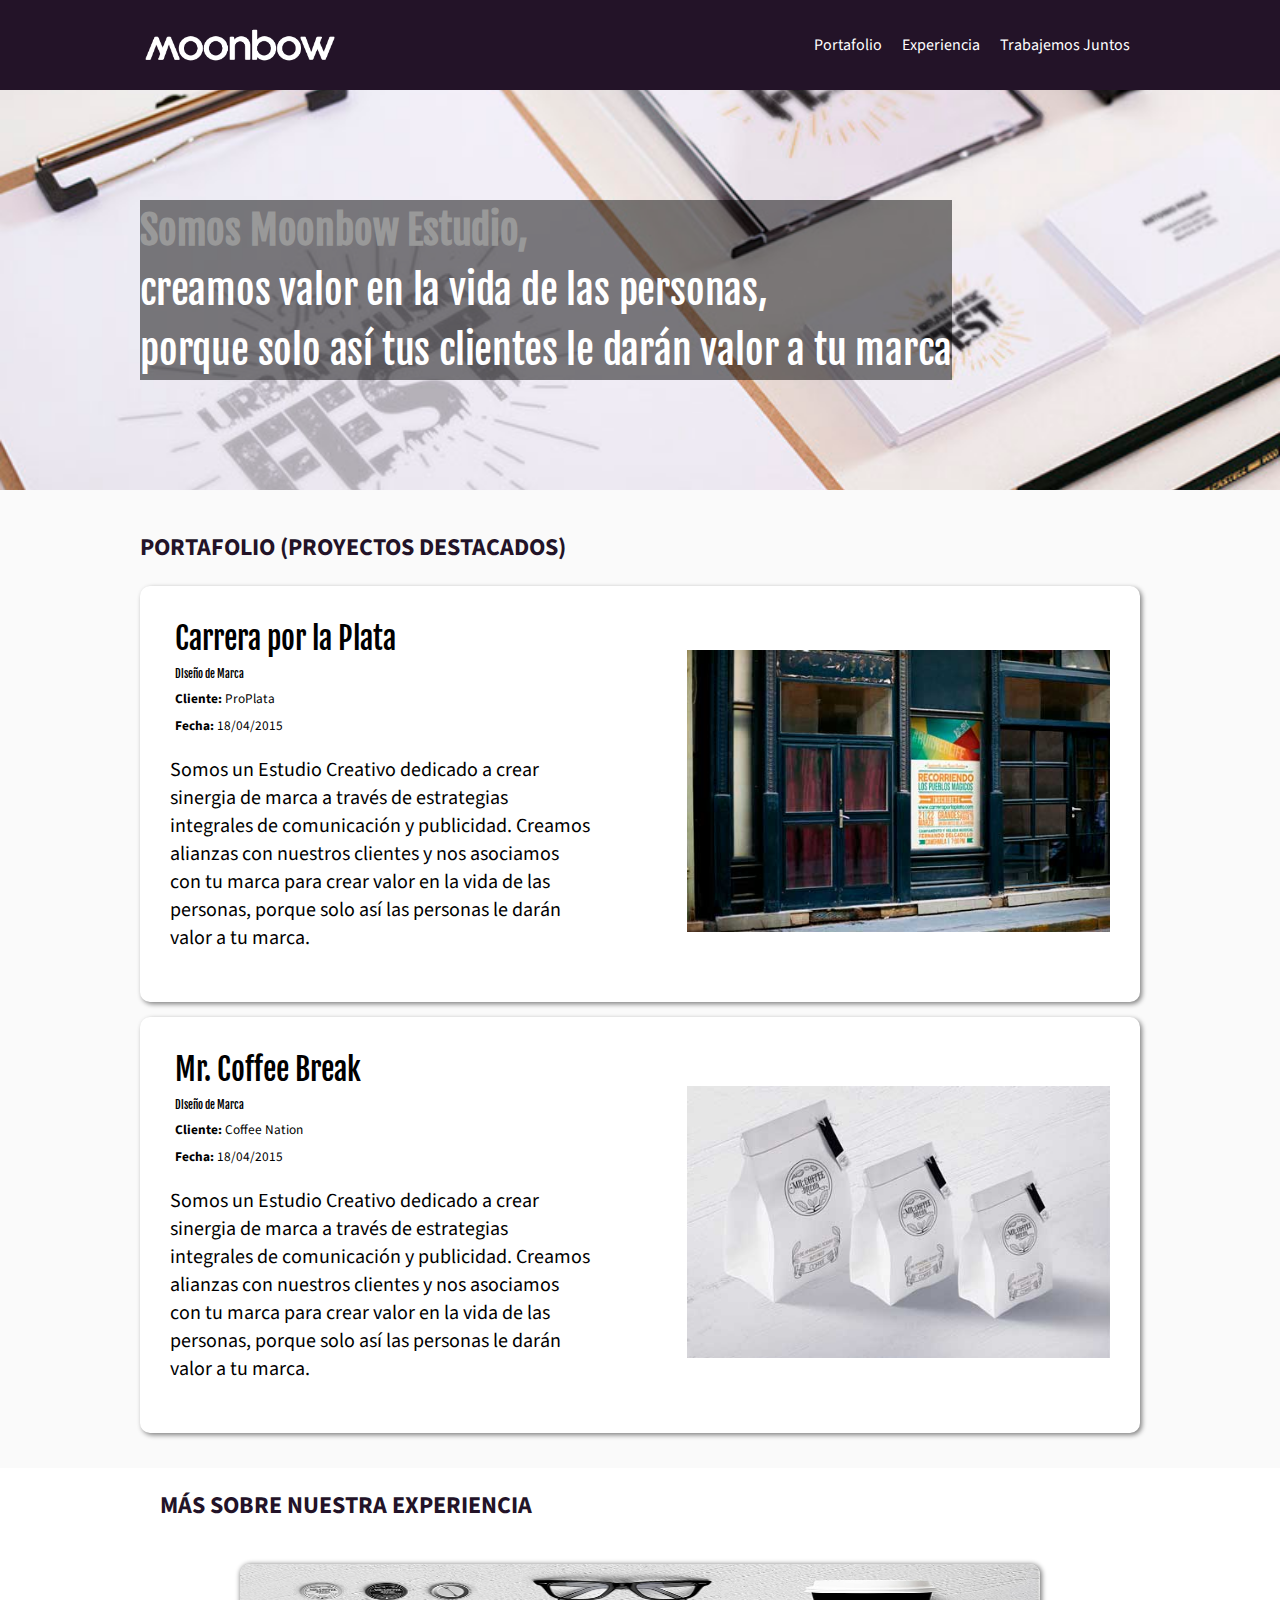
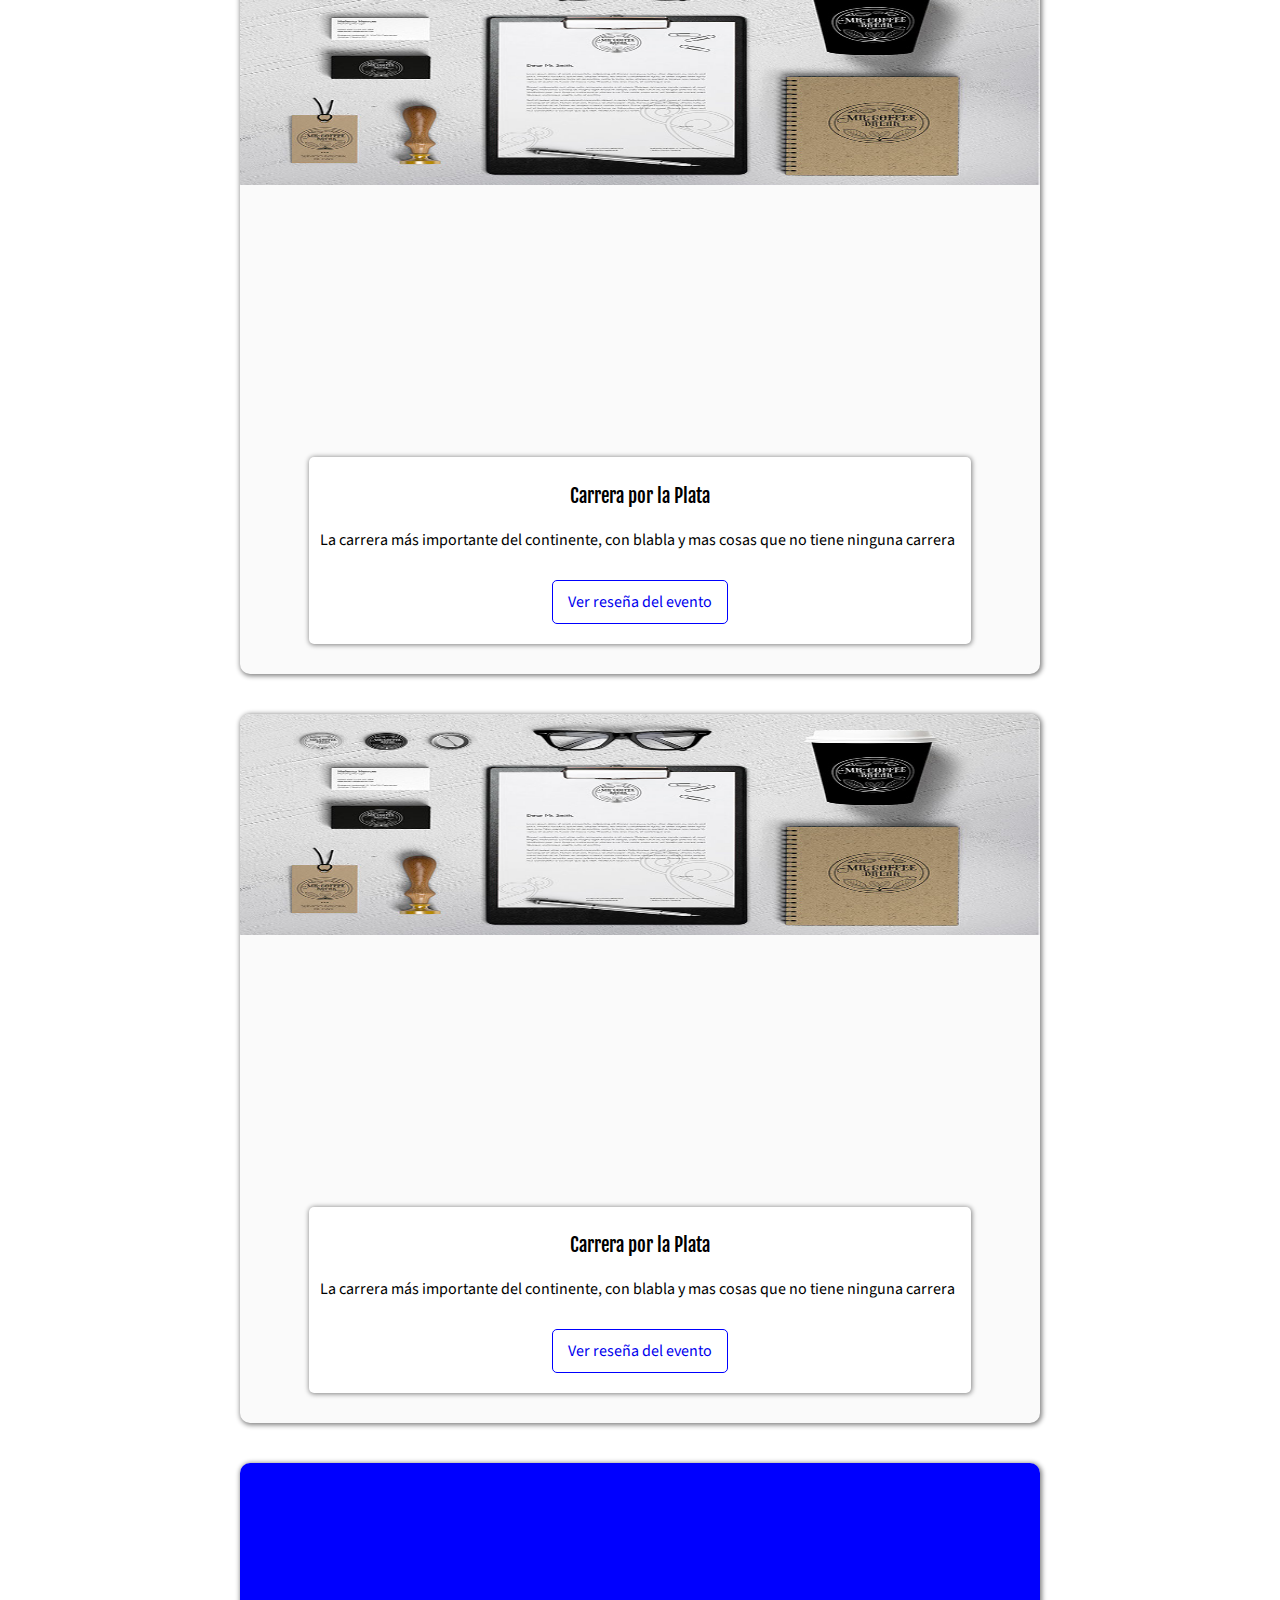
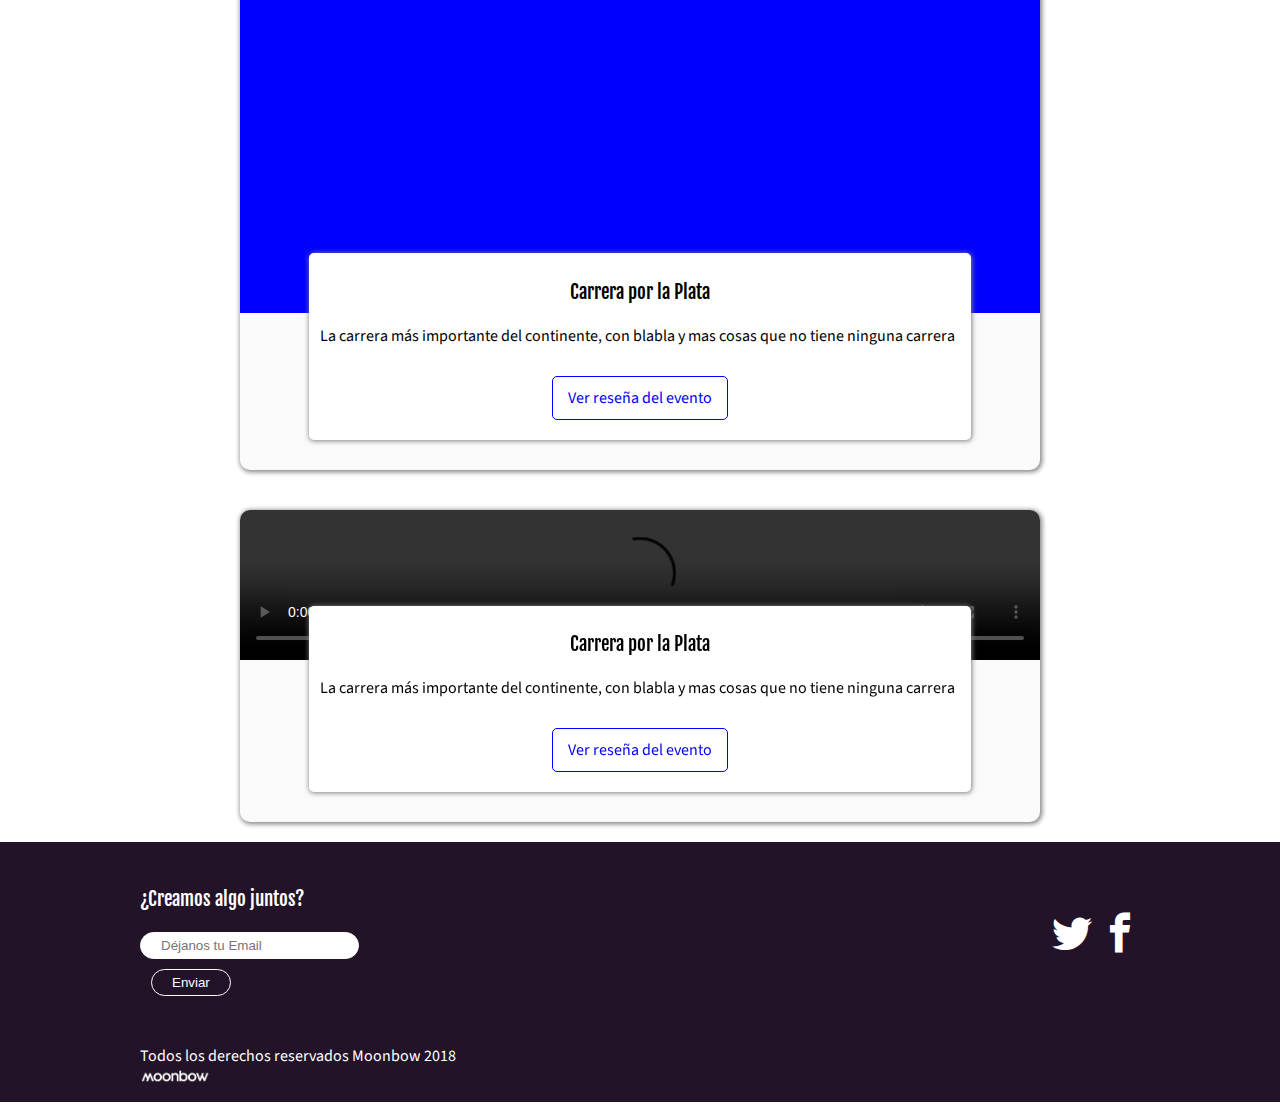
==== index.html @ c71c90e2 "page speed" ====
<!DOCTYPE html>
<html lang="es">
  <head>
    <meta charset="utf-8">
    <title>Somos Moonbow Estudio</title>
    <link href="https://fonts.googleapis.com/css?family=Fjalla+One|Source+Sans+Pro" rel="stylesheet">
    <link rel="icon" type="image/ico" href="a-pág.-maestra---copia-2-favicon.ico">
    <link rel="stylesheet" href="CSS/estilos.css">
    <meta name="viewport" content="width=device-width, initial-scale=1">
  </head>
    <body>
      <i class="icon-menu burger-button" id="burger-menu"></i>
      <header class="header">
        <div class="container">
          <figure class="logo">
            <img class="logo-header" src="Moonbow logo-07.png" alt="Logo Moonbow" width="200">
          </figure>
          <nav class="menu">
          <ol>
            <li>
              <a href="#portafolio">Portafolio</a>
            </li>
              <li>
              <a href="#experiencia">Experiencia</a>
            </li>
            <li>
              <a href="#contacto">Trabajemos Juntos</a>
            </li>
          </ol>
        </nav>
        </div>

      </header>
    <section class="hero">
      <div class="container">
        <h1><strong>Somos Moonbow Estudio,</strong>
           <br> creamos valor en la vida de las personas,
           <br> porque solo así tus clientes le darán valor a tu marca
         </h1>
      </div>

        <!-- <figure>
          <img src="allstuff2.jpg" alt="Imagen de portada" width="500">
        </figure> -->
      </section>
      <section id="portafolio" class="portfolio">
        <div class="container">
          <h2>Portafolio (Proyectos Destacados)</h2>
          <article class="project">
            <div class="project-details">
              <h3 class="project-tittle">Carrera por la Plata</h3>
              <h6 class="project-desing">Diseño de Marca</h6>
              <p class="project-client"><small><strong>Cliente:</strong> ProPlata</small></p>
              <p class="project-date"><small><strong>Fecha:</strong> 18/04/2015</small></p>
              <p class="project-description">Somos un Estudio Creativo dedicado a crear sinergia de marca a través de estrategias integrales de comunicación y publicidad. Creamos alianzas con nuestros clientes y nos asociamos con tu marca para crear valor en la vida de las personas, porque solo así las personas le darán valor a tu marca.</p>
              </div>
              <figure class="project-imageContainer">
                <img class="project-image" src="diseno-de-poster.jpg" alt="">
              </figure>
          </article>
          <article class="project">
            <div class="project-details">
              <h3 class="project-tittle">Mr. Coffee Break</h3>
              <h6 class="project-desing">Diseño de Marca</h6>
              <p class="project-client"><small><strong>Cliente:</strong> Coffee Nation</small></p>
              <p class="project-date"><small><strong>Fecha:</strong> 18/04/2015</small></p>
              <p class="project-description">Somos un Estudio Creativo dedicado a crear sinergia de marca a través de estrategias integrales de comunicación y publicidad. Creamos alianzas con nuestros clientes y nos asociamos con tu marca para crear valor en la vida de las personas, porque solo así las personas le darán valor a tu marca.</p>
              </div>
              <figure class="project-imageContainer">
                <img class="project-image" src="diseño-de-empaque-mrcoffeebreak.jpg" alt="">
              </figure>
          </article>
        </div>

      </section>
        <div class="container">
            <h2 class="experience-header-tittle">Más sobre nuestra experiencia</h2>
        </div>
      <section id="experiencia" class="experience-list">
        <div class="container">
          <article class="experience">
            <figure class="experience-imageContainer">
              <img class="experience-image" src="branding identitymcb-u1055-fr.jpg" alt="experiencia" width="300"/>
            </figure>
            <div class="experience-detail">
              <h3 class="experience-tittle">Carrera por la Plata</h3>
              <p class="experience-description">La carrera más importante del continente, con blabla y mas cosas que no tiene ninguna carrera</p>
              <a class="experience-url" href="https://www.youtube.com/watch?v=nRyEK7lEF9w" target="_blank">Ver reseña del evento</a>
            </div>
          </article>
          <article class="experience">
            <figure class="experience-imageContainer">
              <img class="experience-image" src="branding identitymcb-u1055-fr.jpg" alt="experiencia" width="300"/>
            </figure>
            <div class="experience-detail">
              <h3 class="experience-tittle">Carrera por la Plata</h3>
              <p class="experience-description">La carrera más importante del continente, con blabla y mas cosas que no tiene ninguna carrera</p>
              <a class="experience-url" href="https://www.youtube.com/watch?v=nRyEK7lEF9w" target="_blank">Ver reseña del evento</a>
            </div>
          </article>

          <article class="experience">
            <figure class="experience-imageContainer">
              <div class="flexvideo">
                <iframe class="youtube" src="https://www.youtube.com/embed/s_ZTs4KoO18" frameborder="0" allow="autoplay; encrypted-media" allowfullscreen></iframe>
              </div>
            </figure>
            <div class="experience-detail">
              <h3 class="experience-tittle">Carrera por la Plata</h3>
              <p class="experience-description">La carrera más importante del continente, con blabla y mas cosas que no tiene ninguna carrera</p>
              <a class="experience-url" href="https://www.youtube.com/watch?v=nRyEK7lEF9w" target="_blank">Ver reseña del evento</a>
            </div>
          </article>
          <article class="experience">
            <figure class="experience-imageContainer">
              <video src="blurry-night.mp4" width="100%" controls>
              </video>
            </figure>
            <div class="experience-detail">
              <h3 class="experience-tittle">Carrera por la Plata</h3>
              <p class="experience-description">La carrera más importante del continente, con blabla y mas cosas que no tiene ninguna carrera</p>
              <a class="experience-url" href="https://www.youtube.com/watch?v=nRyEK7lEF9w" target="_blank">Ver reseña del evento</a>
            </div>
          </article>
        </div>
      </section>
      <section id="contacto" class="contact">
        <div class="container">
          <form action="index.html" class="form-email">
          <h3>¿Creamos algo juntos?</h3>
          <input type="text" placeholder="Déjanos tu Email">
          <button>Enviar</button>
        </form>
        <div class="social">
          <i class="icon-twitter"></i>
          <i class="icon-facebook"></i>
        </div>
        </div>
      </section>
  <footer class="footer">
    <div class="container">
      <div class="footer-derechos">
            <p class="footer-parrafo">Todos los derechos reservados Moonbow 2018 <br> <img class="footer-img" src="Moonbow logo-07.png" width="70px"/></p>
          </div>
        </footer>
    </div>

    <script>

      const ipad = window.matchMedia('screen and (max-width: 767px)');
      const menu = document.querySelector(".menu");
      const burgerButton = document.querySelector("#burger-menu");



      ipad.addListener(validation)

      function validation(event) {
        if (event.matches) {
          burgerButton.addEventListener("click", hideShow)
        } else {
          burgerButton.removeEventListener("click", hideShow)
        }
        console.log (event.matches);
      }


      function hideShow() {
        if (menu.classList.contains("is-active")) {
          menu.classList.remove("is-active");
        }
        else {
          menu.classList.add("is-active");
        }
      }
      validation(ipad);
    </script>

    </body>
</html>
---- CSS/estilos.css ----
/*reglas: estan conformadas por lo siguiente
selectores: como identificamos htlm
declaraciones: todo lo que se hace con el selector
propiedades: cosas particulares que se pueden hacer con los elementos
valores: son cosas que esperan recibir variables*/


/*selector de etiqueta, ejemplo: header - section - article - nav*/
/* header {
  background: pink;
}*/

/*Selector descendente */
/*body header nav ol li a.*/

@font-face {
  font-family: 'icomoon';
  src:  url('../fonts/icomoon.eot?7xjzjz');
  src:  url('../fonts/icomoon.eot?7xjzjz#iefix') format('embedded-opentype'),
    url('../fonts/icomoon.ttf?7xjzjz') format('truetype'),
    url('../fonts/icomoon.woff?7xjzjz') format('woff'),
    url('../fonts/icomoon.svg?7xjzjz#icomoon') format('svg');
  font-weight: normal;
  font-style: normal;
}

[class^="icon-"], [class*=" icon-"] {
  /* use !important to prevent issues with browser extensions that change fonts */
  font-family: 'icomoon' !important;
  speak: none;
  font-style: normal;
  font-weight: normal;
  font-variant: normal;
  text-transform: none;
  line-height: 1;

  /* Better Font Rendering =========== */
  -webkit-font-smoothing: antialiased;
  -moz-osx-font-smoothing: grayscale;
}

.icon-menu:before {
  content: "\e9bd";
}
.icon-facebook:before {
  content: "\ea90";
}
.icon-twitter:before {
  content: "\ea96";
}

.burger-button {
  width: 40px;
  height: 40px;
  border-radius: 50%;
  background-color: rgba(0, 0, 0, .80);
  display: none;
  line-height: 40px;
  text-align: center;
  position: fixed;
  left: 10px;
  top: 10px;
  color: white;
  z-index: 1;

}

body {
  font-family: 'Source Sans Pro', sans-serif;
  margin: 0px;
}

h1,
h2,
h3,
h4,
h5,
h6 {
  font-family: 'Fjalla One', sans-serif;
  font-weight: normal;
  line-height: 1.5;
  /*font-style: italic;*/
}

h1 {
  font-size: 40px;
  line-height: 1.5;
  letter-spacing: -.2px;
  color: white;
  margin: 0;
  background: rgba(0, 0, 0, 0.5);
  /*text-transform: uppercase;*/
  /*text-decoration: dashed;*/
}

h2 {
  color: #231328;
  text-transform: uppercase;
  font-family: 'Source Sans Pro', sans-serif;
  font-weight: bold;
  font-size: 24px;
  margin-top: 0px;
  padding-top: 20px;
}

h1 strong {
  color: #999999;
}

.logo {
  display: flex;
  align-items: center;
  height: inherit;
}

.header {
  background-color: #231328;
  color: white;
  height: 90px;
  display: flex;
  justify-content: space-between;
  flex-wrap: wrap;

}

.menu {
  height: inherit;
}

.header ol {
  display: flex;
  height: inherit;
}

.header ol li {
  display: flex;
  align-items: center;
  height: inherit;
}

ol,
ul {
  margin: 0;
  padding: 0;
  list-style: none;
}

figure {
  margin: 0;
}

.header a {
  display: flex;
  color: white;
  text-decoration: none;
  margin: 0px 10px;
  align-items: center;
  height: inherit;
}

.hero {
  display: flex;
  height: 400px;
  background-image: url('../allstuff2.jpg');
  background-color: #231328;
  background-size: 500px;
  background-repeat: no-repeat;
  background-position: right;
  background-size: cover;
  padding: 0px 30px;
  align-items: center;
  justify-content: space-between;
  flex-wrap: wrap;
}


.portfolio {
  background: #fafafa;
  padding: 20px 20px;

}

.project {
  /*
  border-top: 10px solid red;
  border-right: 10px solid green;
  border-left: 10px solid orange;
  border-bottom: 10px solid pink;  */
box-shadow: 2px 2px 5px gray;
border-radius: 10px;
/* border-top-left-radius: 20px;*/
margin-bottom: 15px;
padding: 30px;
background: white;
display: flex;
align-items: center;
justify-content: space-between;
flex-wrap: wrap;

}

.project-tittle {
  font-size: 30px;
  margin-bottom: 5px;
  margin-top: 0;
  margin: 0 5px;
}

.project-description {
  font-size: 20px;
}

.project-details {
  width: 45%;
}

.project-date {
  margin: 5px;
}

.project-client {
  margin: 5px;
}

.project-desing {
  margin: 5px;
}

.project-image{
  max-width: 100%;
}

.project-imageContainer {
  max-width: 45%;
}

.flexbox {
  display: flex;
  /*   flex-direction: column;  */
  flex-wrap: wrap;
}

.box {
  width: 200px;
  height: 200px;
  border: 1px solid red;
  flex-shrink: 1;
}

.footer {
    display: flex;
    background-color: #231328;
    height: 50px;
    color: white;
    padding: 10px;
    align-items: center;
    justify-content: space-between;
  }

.footer-derechos {
  display: flex;
  align-items: center;
}

.footer-rs {
  display: flex;
  margin: 0px;
  padding: 0px;
  width: 200px;

}

.experience-list {
  display: flex;
  flex-wrap: wrap;
  justify-content: center;
}

.experience-imageContainer {
width: 100%;
}


.experience-image {
  width: 100%;
  height: 40%;
  object-fit: fill;
}

.experience {
  width: 80%;
  margin: 20px;
  border-radius: 10px;
  overflow: hidden;
  background-color: #Fafafa;
  flex-shrink: 0;
  display: flex;
  flex-direction: column;
  align-items: center;
  box-shadow: 1px 1px 5px 1px grey;
  justify-content: space-between;
}

.experience-detail {
  padding: 5px 10px;
  padding-bottom: 30px;
  margin-top: -60px;
  margin-bottom: 30px;
  text-align: center;
  background-color: white;
  position: relative;
  width: 80%;
  border-radius: 5px;
  border: 1px solid transparent;
  flex-shrink: 0;
  box-shadow: .5px .5px 5px .5px grey;
}

.experience-description {
  text-align: left;
  margin: 0;
  margin-bottom: 40px;
}

.experience-url {
  border: 1px solid blue;
  padding: 10px 15px;
  border-radius: 5px;
  text-align: center;
  text-decoration: none;
}

.experience-header-tittle {
  margin: 20px 20px;
  padding-top: 0px;
}

.contact {
  background-color: #231328;
  color: white;
  padding: 20px;
  height: 150px;
  display: flex;
  align-items: center;
  justify-content: space-between;
  flex-wrap: wrap;
}

.social {
  font-size: 2.5em;

}

.social-link {
  display:inline-block;
  width: 50px;
  height: 50px;
  border: 0;
  background-size: 50px 50px;
  margin: 0px 10px;
}

.social-link.twitter{
  background-image: url("../Twitter Rotate (Color).svg");
}

.social-link.facebook{
  background-image: url("../facebookGris.svg");
}

.form-email input {
  border: 1px solid white;
  padding: 5px 20px;
  border-radius: 50px;
  background-color: white;
  color: white;
}

.form-email button {
  border-radius: 50px;
  background-color: transparent;
  border: 1px solid white;
  padding: 5px 20px;
  margin: 10px 11px 12px;
  display: block;
  color: white;
}

.container {

  max-width: 1000px;
  flex: 1;
  margin: 0 auto;
  display: inherit;
  align-items: inherit;
  justify-content: inherit;
  height: inherit;
  flex-wrap: inherit;
}

.youtube {
  width: 100%;
  height: 100%;
  position: absolute;
  top: 0;
  bottom: 0;
  left: 0;
  right: 0;
}

.flexvideo {
  width: 100%
  height: 0;
  padding-top: 56.26%;
  background: blue;
  position: relative;


}

@media screen and (max-width: 1024px) {

}

@media screen and (max-width: 767px) {

  .burger-button {
    display: block;
  }

  .container {

    padding: 3px;
    display: block;
    text-align: center;
  }

  .header {
    display: block;
    height: auto;
    justify-content: center;
  }

  .header a {
    height: 50px;
    font-size: 2em;

  }

  .header ol {
    display: block;
  }

  .header ol li {
    justify-content: center;
    margin: 30px;
  }

  .menu {
    position: fixed;
    background-color: rgba(0, 0, 0, .0);
    left: -100vw;
    top: 0;
    bottom: 0;
    width: 100vw;
    display: flex;
    justify-content: center;
    align-items: center;
    transition: .3s;
  }

  .menu.is-active {
    left: 0;
    background-color: rgba(0, 0, 0, .8);
  }

  .logo {
    height: 60px;
    justify-content: center;
  }

  .hero {
    height: auto;
  }

  .hero-image {

  }

  h1 {
    font-size: 1.5em;
    margin: .5em 0;
    text-align: left;
  }

  .project {
    display: block;
    font-size: 16px;
  }

  .project-details {
    width: auto;
    font-size: 1.6em;
  }

  .project-tittle {
    font-size: 1.3em;
  }

  .project-desing {
    font-size: .9em;
  }

  .project-client {
    font-size: .8em;
  }

  .project-date {
    font-size: .8em;
  }

  .project-description {
    font-size: .9em;
  }
  .project-imageContainer {
    width: auto;
    text-align: center;
    max-width: none;
  }

  .project-image {
    width: 100%;

  }

  .footer {
    display: block;
    text-align: center;
    height: auto;
    padding: 1px;

  }

  .footer-derechos {
    margin: 10px auto;
    text-align: center;
  }
 .footer-parrafo {
   margin: 20px auto;
   text-align: center;
 }
 .footer-img {
   padding: 1em;
 }

 .social {
   height: auto;
   margin: 20px auto;
 }

 .form-email {
   text-align: center;
 }

 .form-email button {

   margin: auto;
   margin-bottom: 1em;

 }
 .form-email input {
   margin-bottom: 1em;
 }
}

@media screen and (max-width: 480px) {

  .project {
    display: block;
    font-size: 12px;
  }
  .contact {
    width: 1;
    padding: 1em 0;
    position: 
  }
}

@media screen and (max-width: 320px) {

}
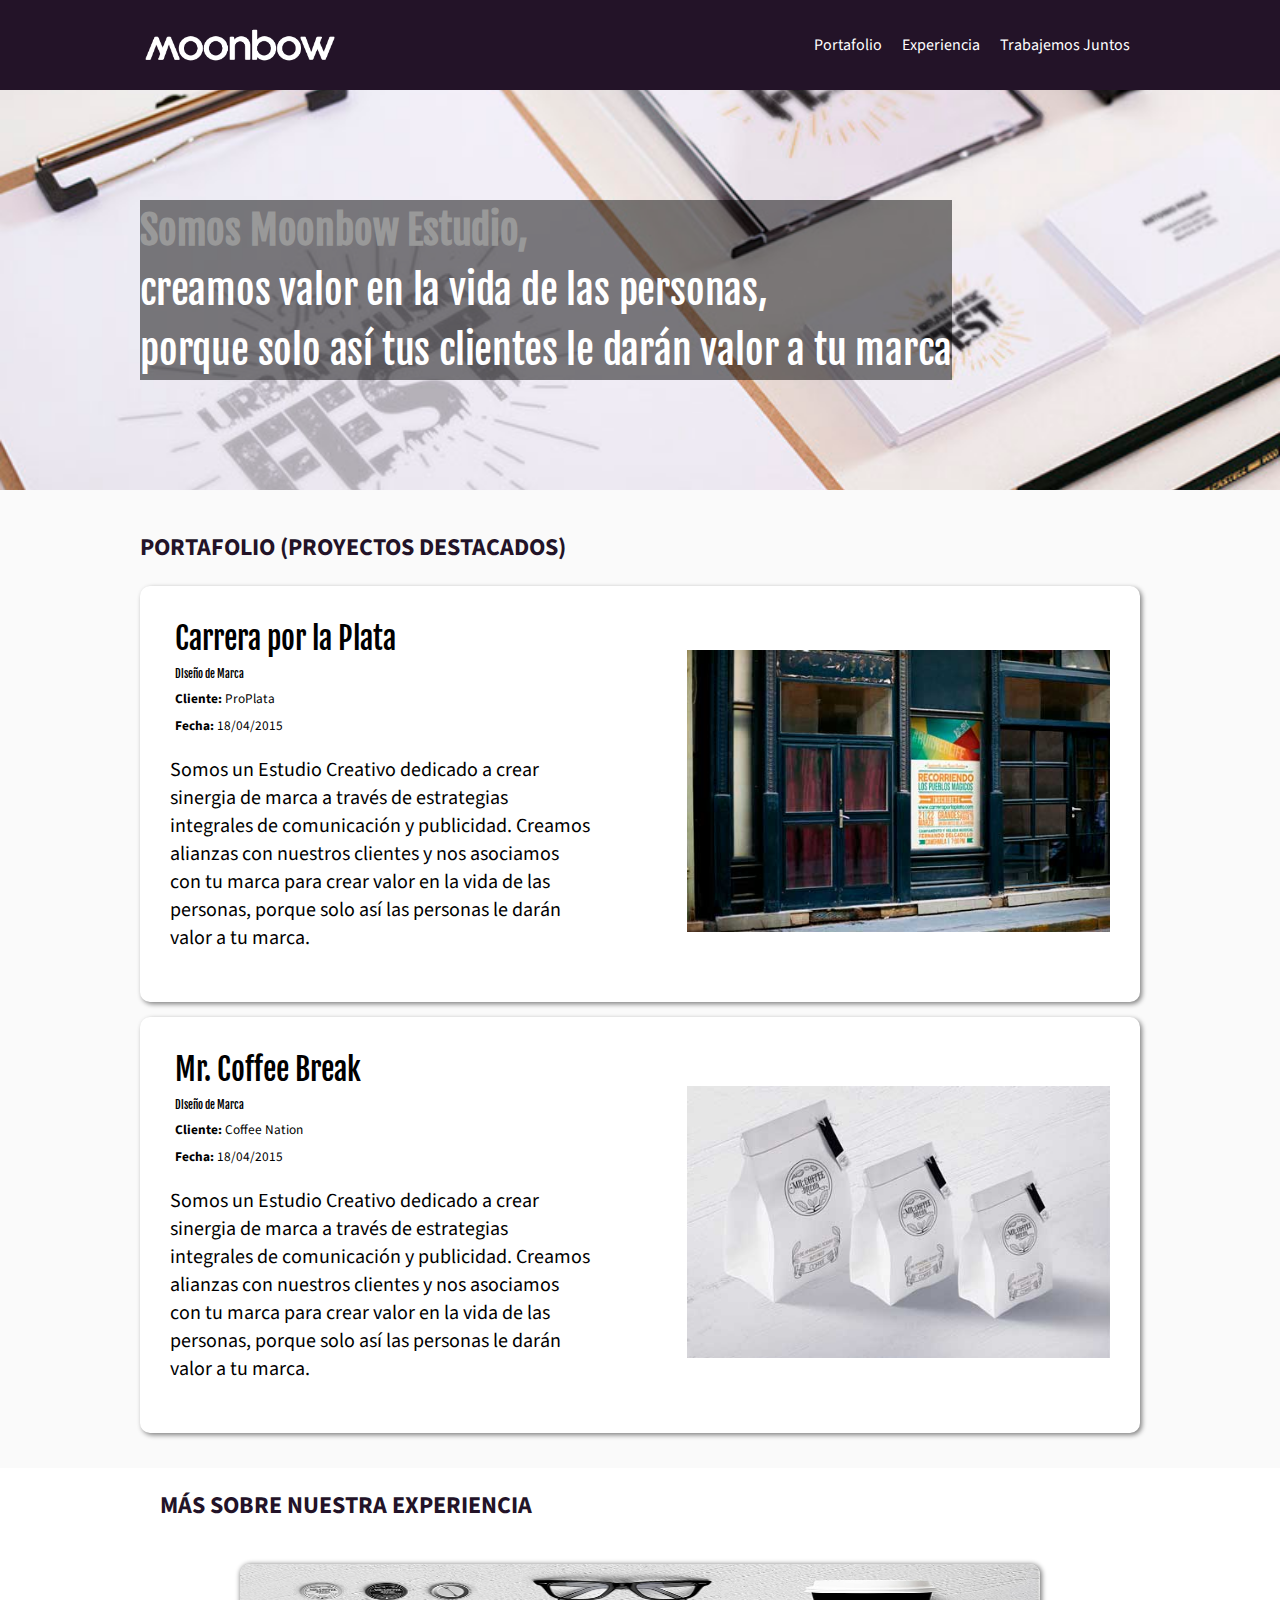
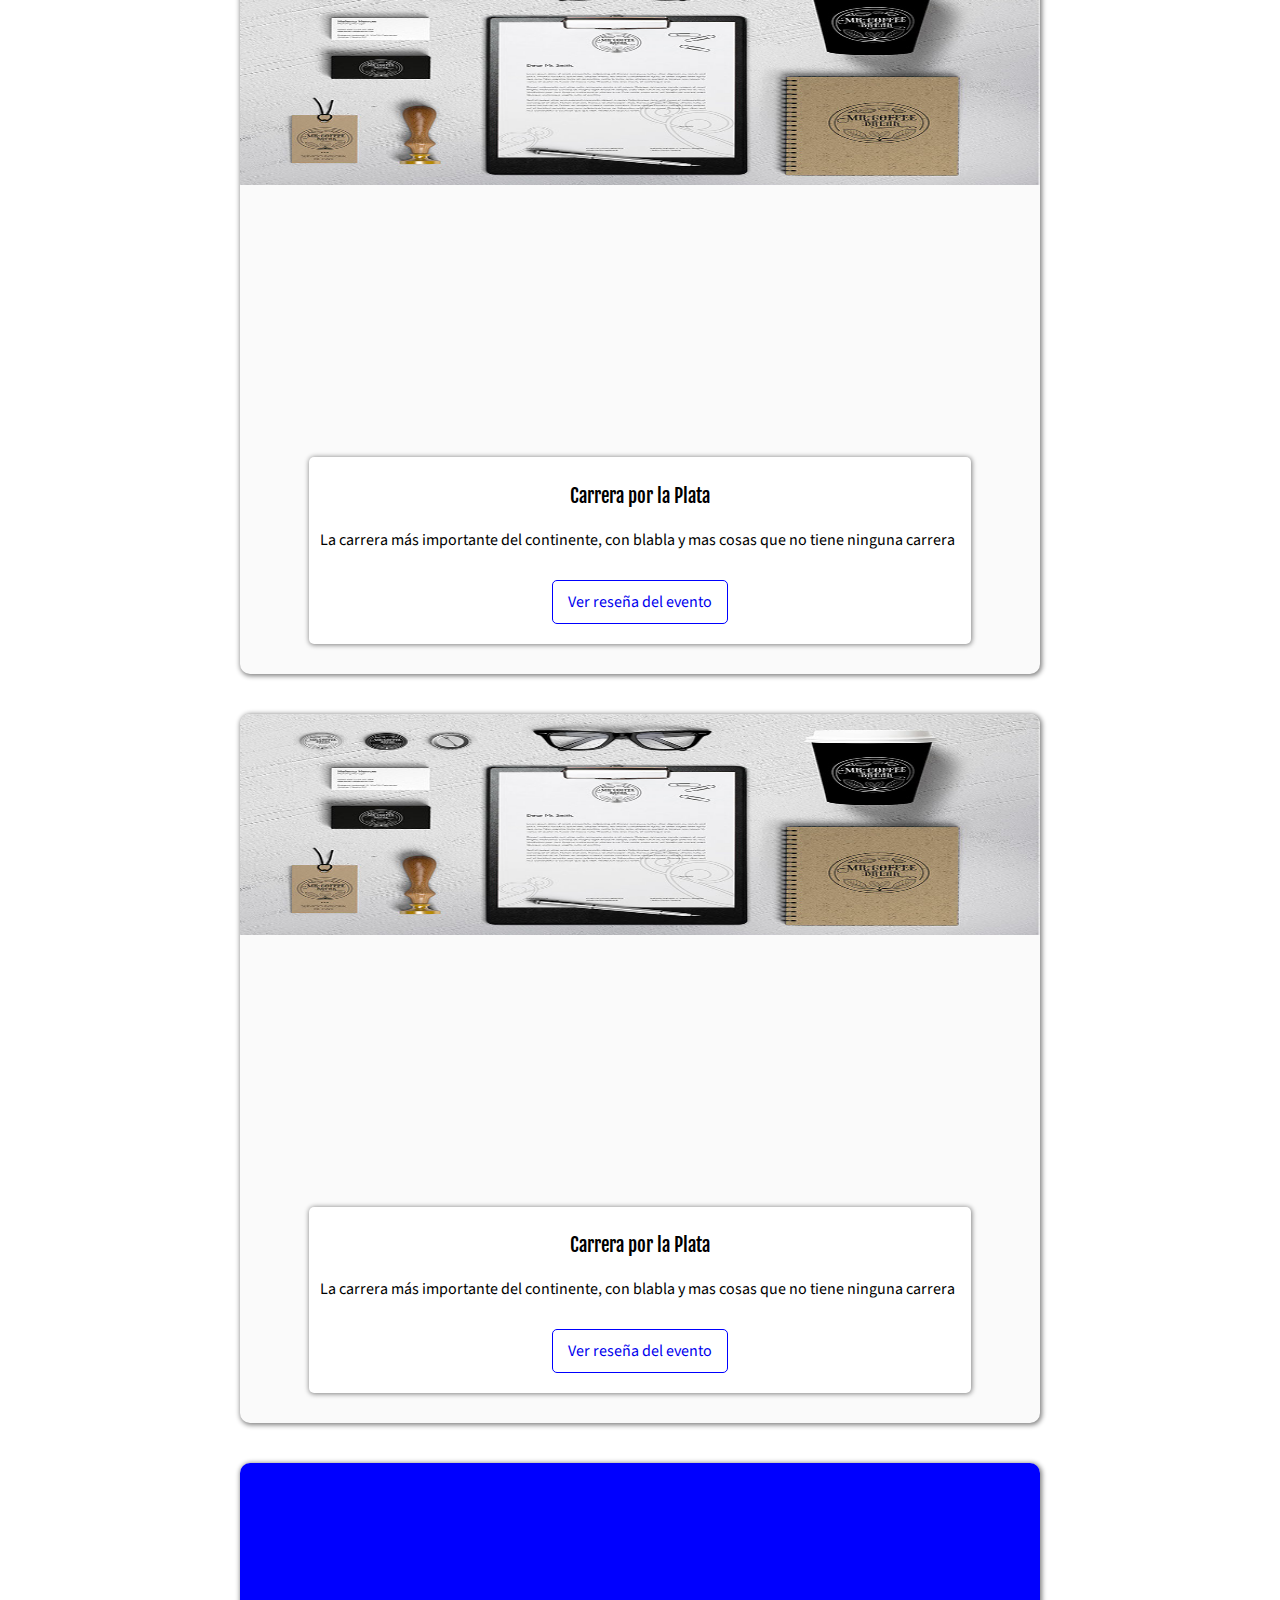
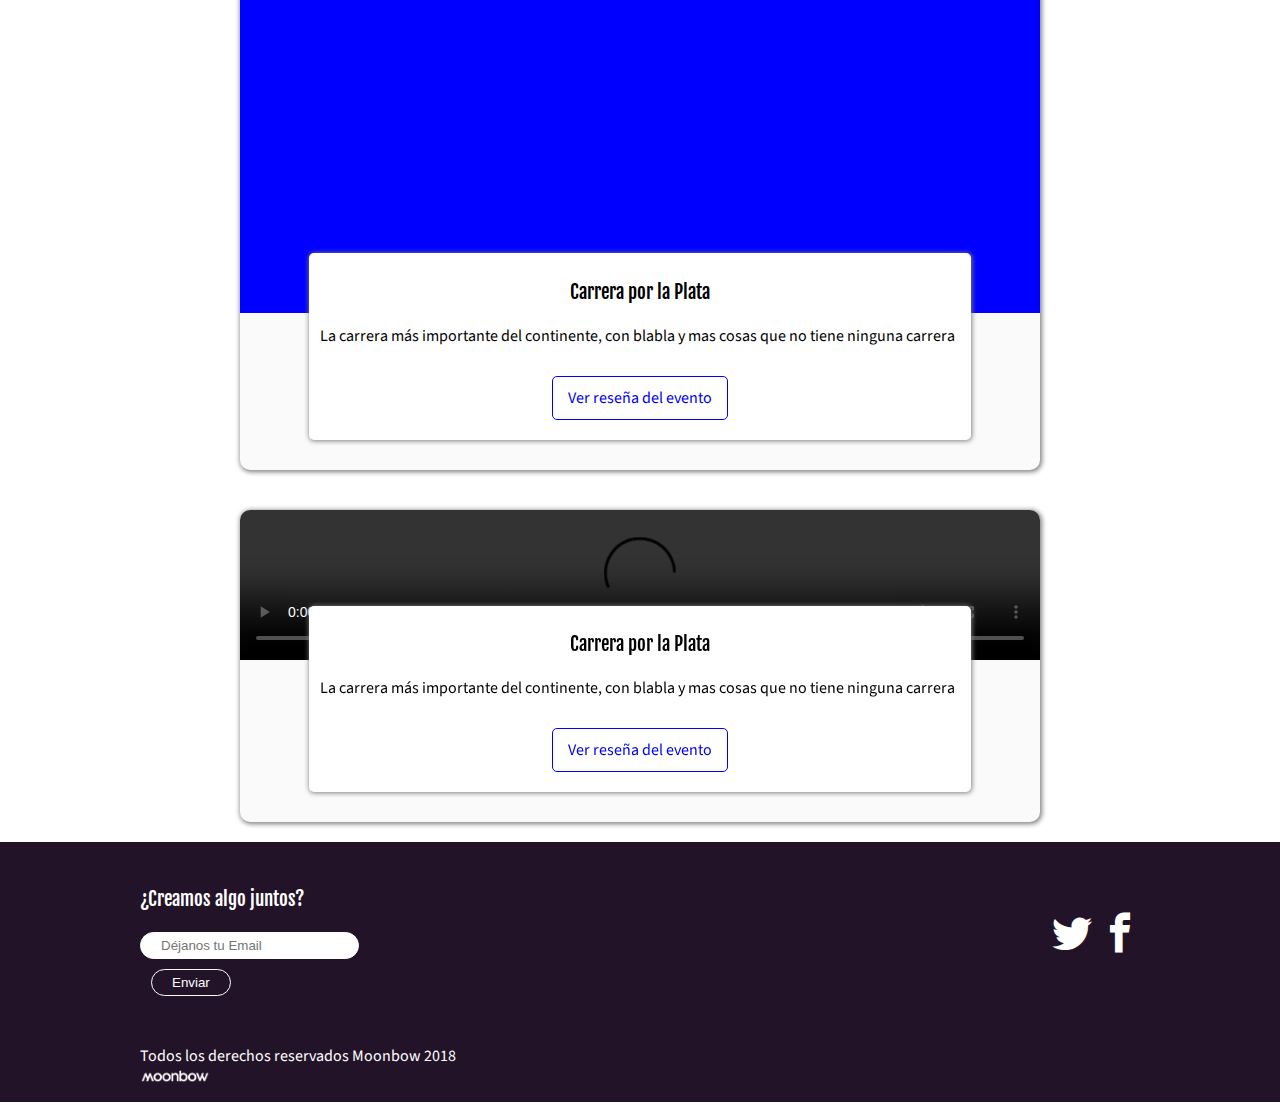
==== commit 530cd925: "minify css" ====
--- a/index.html
+++ b/index.html
@@ -3,9 +3,7 @@
   <head>
     <meta charset="utf-8">
     <title>Somos Moonbow Estudio</title>
-    <link href="https://fonts.googleapis.com/css?family=Fjalla+One|Source+Sans+Pro" rel="stylesheet">
-    <link rel="icon" type="image/ico" href="a-pág.-maestra---copia-2-favicon.ico">
-    <link rel="stylesheet" href="CSS/estilos.css">
+
     <meta name="viewport" content="width=device-width, initial-scale=1">
   </head>
     <body>
@@ -143,6 +141,8 @@
             <p class="footer-parrafo">Todos los derechos reservados Moonbow 2018 <br> <img class="footer-img" src="Moonbow logo-07.png" width="70px"/></p>
           </div>
         </footer>
+
+        <link rel="stylesheet" href="CSS/estilos-min.css">
     </div>
 
     <script>
@@ -175,6 +175,7 @@
       }
       validation(ipad);
     </script>
-
+    <link href="https://fonts.googleapis.com/css?family=Fjalla+One|Source+Sans+Pro" rel="stylesheet">
+    <link rel="icon" type="image/ico" href="a-pág.-maestra---copia-2-favicon.ico">
     </body>
 </html>
--- a/CSS/estilos-min.css
+++ b/CSS/estilos-min.css
@@ -0,0 +1 @@
+@font-face{font-family:'icomoon';src:url(../fonts/icomoon.eot?7xjzjz);src:url(../fonts/icomoon.eot?7xjzjz#iefix) format("embedded-opentype"),url(../fonts/icomoon.ttf?7xjzjz) format("truetype"),url(../fonts/icomoon.woff?7xjzjz) format("woff"),url(../fonts/icomoon.svg?7xjzjz#icomoon) format("svg");font-weight:400;font-style:normal}[class^="icon-"],[class*=" icon-"]{font-family:'icomoon'!important;speak:none;font-style:normal;font-weight:400;font-variant:normal;text-transform:none;line-height:1;-webkit-font-smoothing:antialiased;-moz-osx-font-smoothing:grayscale}.icon-menu:before{content:"\e9bd"}.icon-facebook:before{content:"\ea90"}.icon-twitter:before{content:"\ea96"}.burger-button{width:40px;height:40px;border-radius:50%;background-color:rgba(0,0,0,.80);display:none;line-height:40px;text-align:center;position:fixed;left:10px;top:10px;color:#fff;z-index:1}body{font-family:'Source Sans Pro',sans-serif;margin:0}h1,h2,h3,h4,h5,h6{font-family:'Fjalla One',sans-serif;font-weight:400;line-height:1.5}h1{font-size:40px;line-height:1.5;letter-spacing:-.2px;color:#fff;margin:0;background:rgba(0,0,0,0.5)}h2{color:#231328;text-transform:uppercase;font-family:'Source Sans Pro',sans-serif;font-weight:700;font-size:24px;margin-top:0;padding-top:20px}h1 strong{color:#999}.logo{display:flex;align-items:center;height:inherit}.header{background-color:#231328;color:#fff;height:90px;display:flex;justify-content:space-between;flex-wrap:wrap}.menu{height:inherit}.header ol{display:flex;height:inherit}.header ol li{display:flex;align-items:center;height:inherit}ol,ul{margin:0;padding:0;list-style:none}figure{margin:0}.header a{display:flex;color:#fff;text-decoration:none;margin:0 10px;align-items:center;height:inherit}.hero{display:flex;height:400px;background-image:url(../allstuff2.jpg);background-color:#231328;background-size:500px;background-repeat:no-repeat;background-position:right;background-size:cover;padding:0 30px;align-items:center;justify-content:space-between;flex-wrap:wrap}.portfolio{background:#fafafa;padding:20px}.project{box-shadow:2px 2px 5px gray;border-radius:10px;margin-bottom:15px;padding:30px;background:#fff;display:flex;align-items:center;justify-content:space-between;flex-wrap:wrap}.project-tittle{font-size:30px;margin:0 5px}.project-description{font-size:20px}.project-details{width:45%}.project-date{margin:5px}.project-client{margin:5px}.project-desing{margin:5px}.project-image{max-width:100%}.project-imageContainer{max-width:45%}.flexbox{display:flex;flex-wrap:wrap}.box{width:200px;height:200px;border:1px solid red;flex-shrink:1}.footer{display:flex;background-color:#231328;height:50px;color:#fff;padding:10px;align-items:center;justify-content:space-between}.footer-derechos{display:flex;align-items:center}.footer-rs{display:flex;margin:0;padding:0;width:200px}.experience-list{display:flex;flex-wrap:wrap;justify-content:center}.experience-imageContainer{width:100%}.experience-image{width:100%;height:40%;object-fit:fill}.experience{width:80%;margin:20px;border-radius:10px;overflow:hidden;background-color:#Fafafa;flex-shrink:0;display:flex;flex-direction:column;align-items:center;box-shadow:1px 1px 5px 1px grey;justify-content:space-between}.experience-detail{padding:5px 10px;padding-bottom:30px;margin-top:-60px;margin-bottom:30px;text-align:center;background-color:#fff;position:relative;width:80%;border-radius:5px;border:1px solid transparent;flex-shrink:0;box-shadow:.5px .5px 5px .5px grey}.experience-description{text-align:left;margin:0;margin-bottom:40px}.experience-url{border:1px solid blue;padding:10px 15px;border-radius:5px;text-align:center;text-decoration:none}.experience-header-tittle{margin:20px;padding-top:0}.contact{background-color:#231328;color:#fff;padding:20px;height:150px;display:flex;align-items:center;justify-content:space-between;flex-wrap:wrap}.social{font-size:2.5em}.social-link{display:inline-block;width:50px;height:50px;border:0;background-size:50px 50px;margin:0 10px}.social-link.twitter{background-image:url("../Twitter Rotate (Color).svg")}.social-link.facebook{background-image:url(../facebookGris.svg)}.form-email input{border:1px solid #fff;padding:5px 20px;border-radius:50px;background-color:#fff;color:#fff}.form-email button{border-radius:50px;background-color:transparent;border:1px solid #fff;padding:5px 20px;margin:10px 11px 12px;display:block;color:#fff}.container{max-width:1000px;flex:1;margin:0 auto;display:inherit;align-items:inherit;justify-content:inherit;height:inherit;flex-wrap:inherit}.youtube{width:100%;height:100%;position:absolute;top:0;bottom:0;left:0;right:0}.flexvideo{width:100%;height:0;padding-top:56.26%;background:blue;position:relative}@media screen and (max-width: 767px){.burger-button{display:block}.container{padding:3px;display:block;text-align:center}.header{display:block;height:auto;justify-content:center}.header a{height:50px;font-size:2em}.header ol{display:block}.header ol li{justify-content:center;margin:30px}.menu{position:fixed;background-color:rgba(0,0,0,.0);left:-100vw;top:0;bottom:0;width:100vw;display:flex;justify-content:center;align-items:center;transition:.3s}.menu.is-active{left:0;background-color:rgba(0,0,0,.8)}.logo{height:60px;justify-content:center}.hero{height:auto}h1{font-size:1.5em;margin:.5em 0;text-align:left}.project{display:block;font-size:16px}.project-details{width:auto;font-size:1.6em}.project-tittle{font-size:1.3em}.project-desing{font-size:.9em}.project-client{font-size:.8em}.project-date{font-size:.8em}.project-description{font-size:.9em}.project-imageContainer{width:auto;text-align:center;max-width:none}.project-image{width:100%}.footer{display:block;text-align:center;height:auto;padding:1px}.footer-derechos{margin:10px auto;text-align:center}.footer-parrafo{margin:20px auto;text-align:center}.footer-img{padding:1em}.social{height:auto;margin:20px auto}.form-email{text-align:center}.form-email button{margin:auto;margin-bottom:1em}.form-email input{margin-bottom:1em}}@media screen and (max-width: 480px){.project{display:block;font-size:12px}.contact{width:1px;padding:1em 0}}
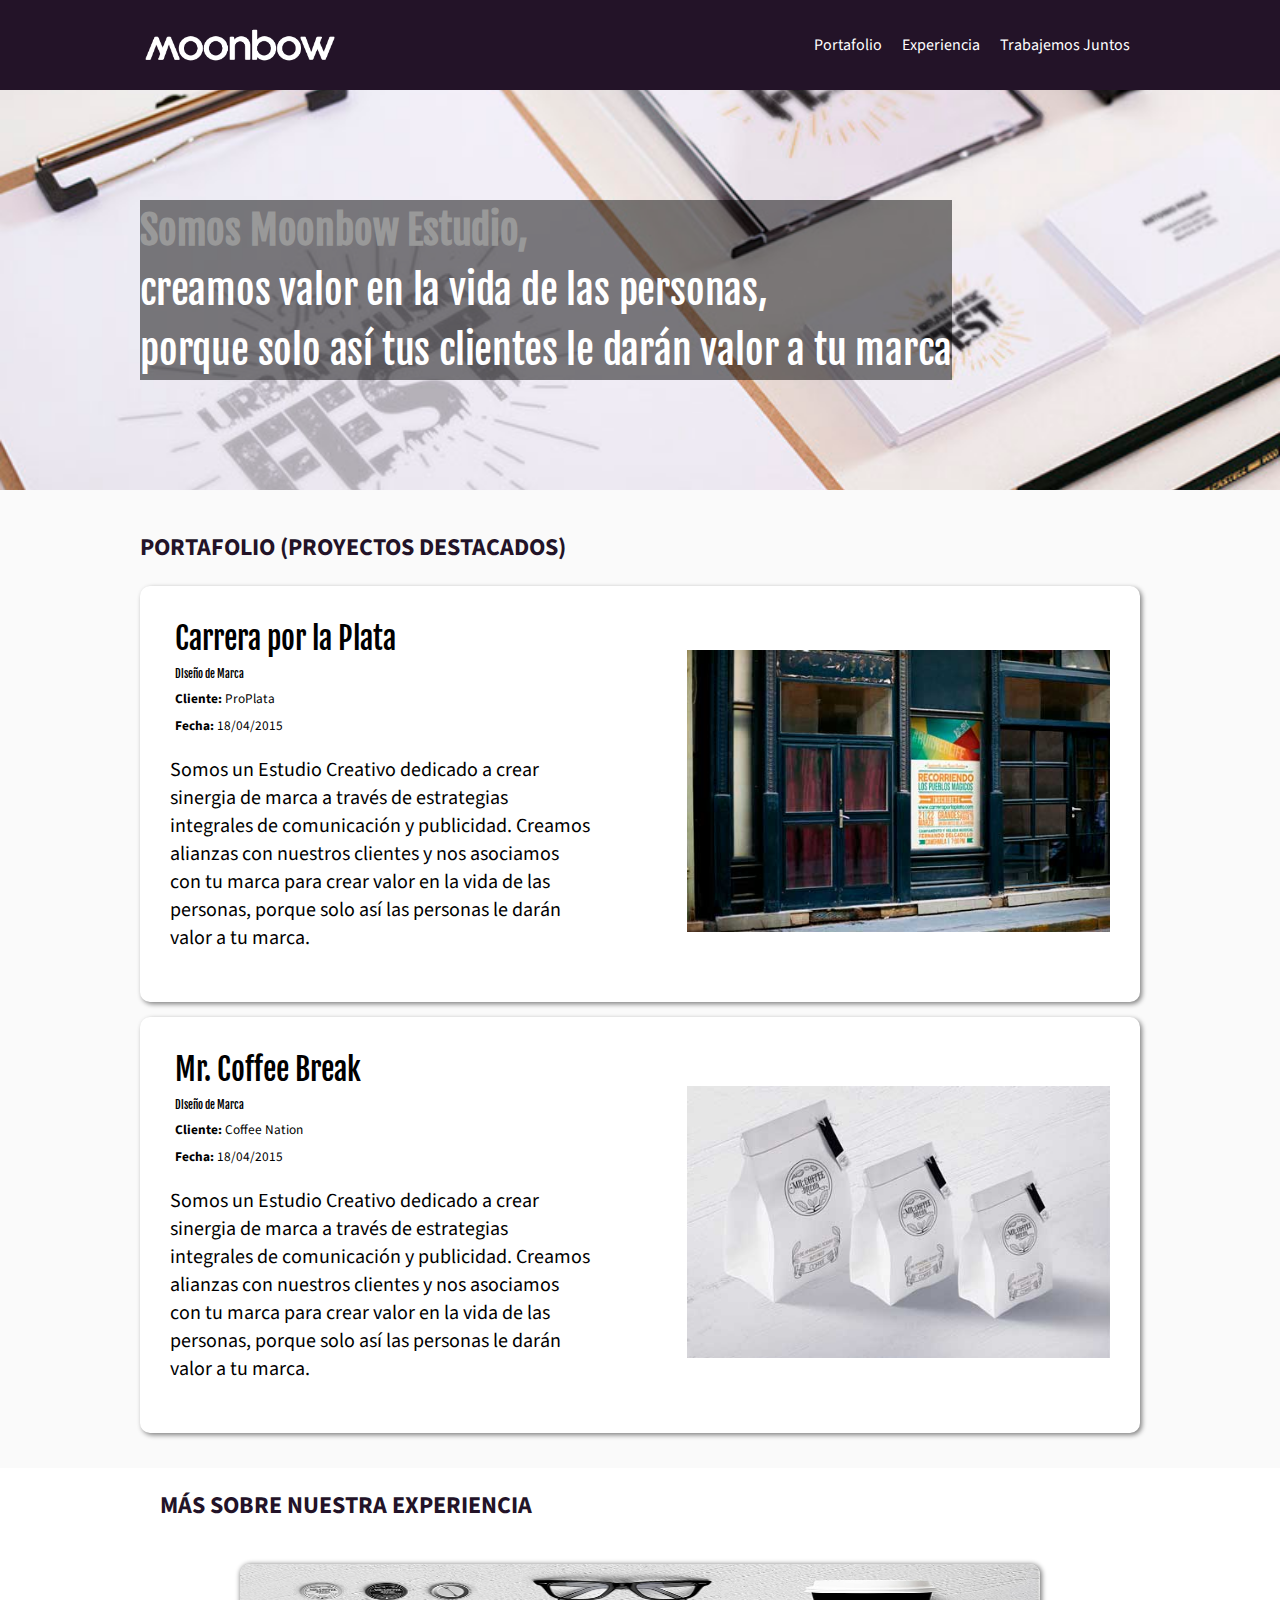
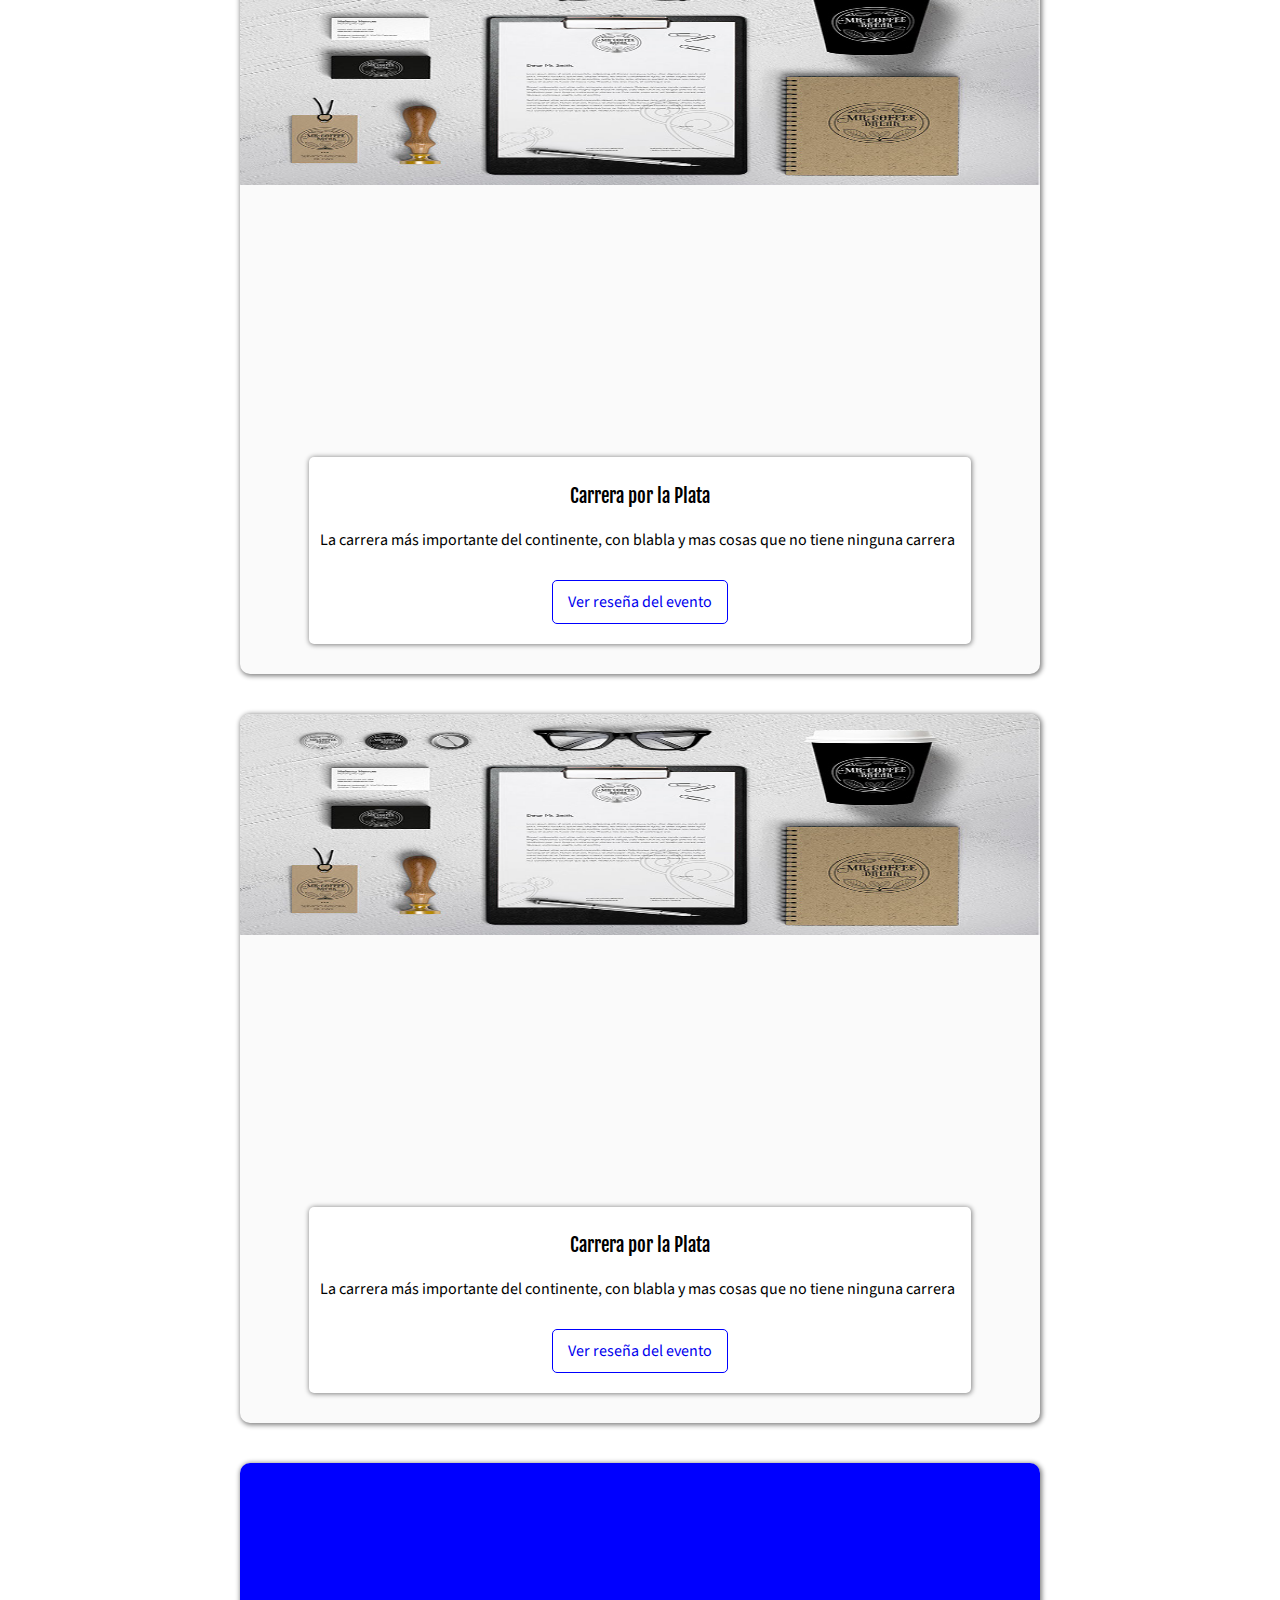
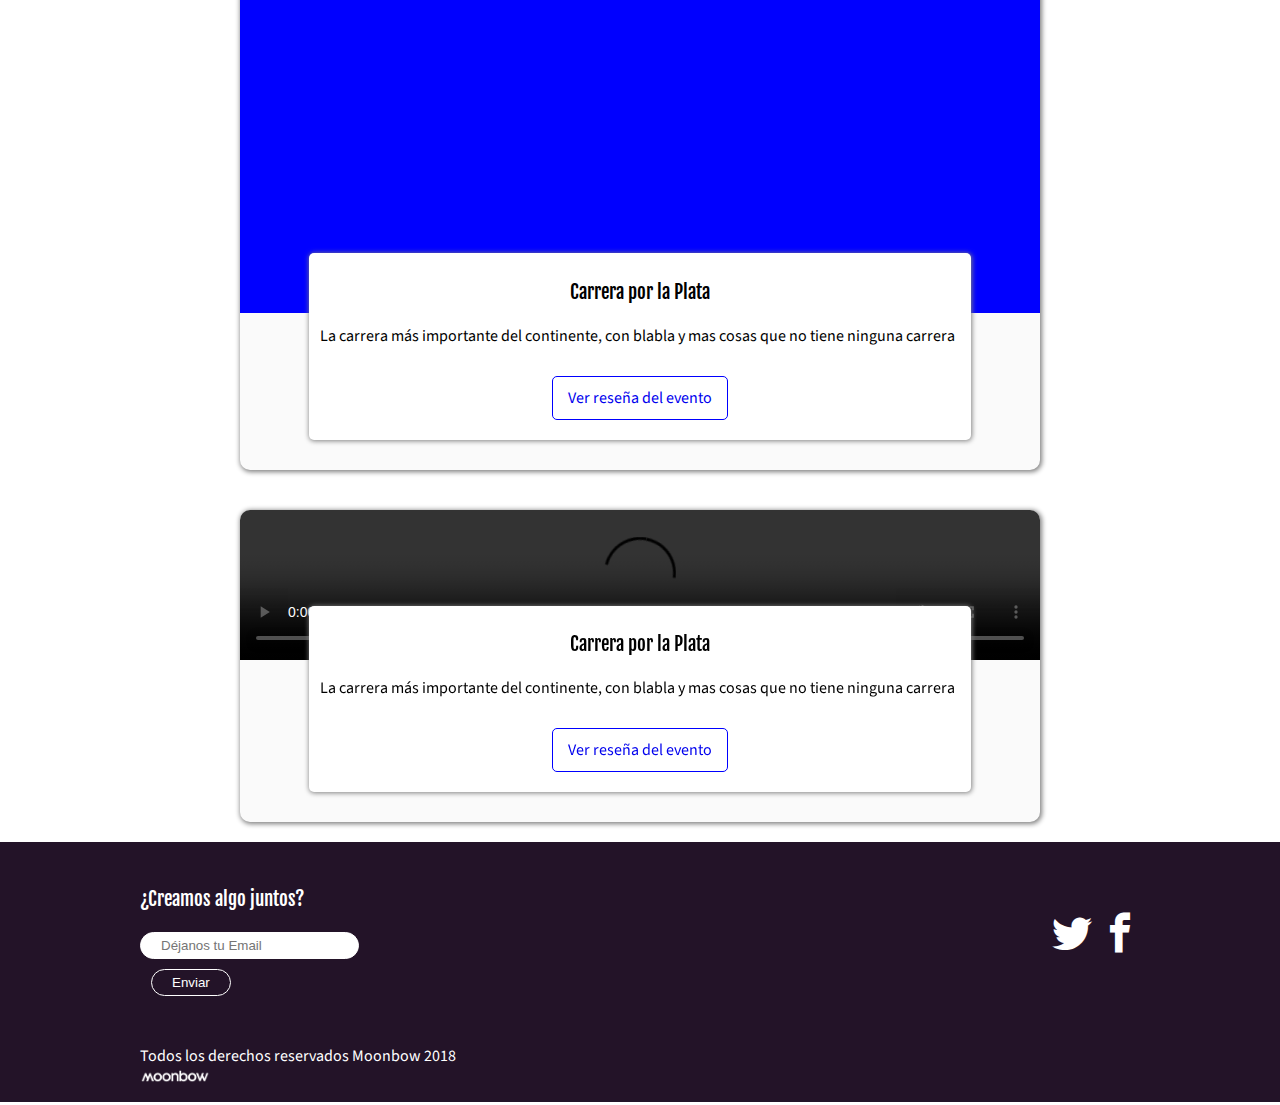
==== commit 3b5ad285: "critical css" ====
--- a/index.html
+++ b/index.html
@@ -5,6 +5,9 @@
     <title>Somos Moonbow Estudio</title>
 
     <meta name="viewport" content="width=device-width, initial-scale=1">
+    <style media="screen">
+      @font-face{font-family:'icomoon';src:url('../fonts/icomoon.eot?7xjzjz');src:url('../fonts/icomoon.eot?7xjzjz#iefix') format('embedded-opentype'),url('../fonts/icomoon.ttf?7xjzjz') format('truetype'),url('../fonts/icomoon.woff?7xjzjz') format('woff'),url('../fonts/icomoon.svg?7xjzjz#icomoon') format('svg');font-weight:normal;font-style:normal}[class^="icon-"]{font-family:'icomoon'!important;speak:none;font-style:normal;font-weight:normal;font-variant:normal;text-transform:none;line-height:1;-webkit-font-smoothing:antialiased;-moz-osx-font-smoothing:grayscale}.icon-menu:before{content:"\e9bd"}.burger-button{width:40px;height:40px;border-radius:50%;background-color:rgba(0,0,0,.80);display:none;line-height:40px;text-align:center;position:fixed;left:10px;top:10px;color:white;z-index:1}body{font-family:'Source Sans Pro',sans-serif;margin:0px}h1,h2,h3,h6{font-family:'Fjalla One',sans-serif;font-weight:normal;line-height:1.5}h1{font-size:40px;line-height:1.5;letter-spacing:-.2px;color:white;margin:0;background:rgba(0,0,0,0.5)}h2{color:#231328;text-transform:uppercase;font-family:'Source Sans Pro',sans-serif;font-weight:bold;font-size:24px;margin-top:0px;padding-top:20px}h1 strong{color:#999999}.logo{display:flex;align-items:center;height:inherit}.header{background-color:#231328;color:white;height:90px;display:flex;justify-content:space-between;flex-wrap:wrap}.menu{height:inherit}.header ol{display:flex;height:inherit}.header ol li{display:flex;align-items:center;height:inherit}ol{margin:0;padding:0;list-style:none}figure{margin:0}.header a{display:flex;color:white;text-decoration:none;margin:0px 10px;align-items:center;height:inherit}.hero{display:flex;height:400px;background-image:url('../allstuff2.jpg');background-color:#231328;background-size:500px;background-repeat:no-repeat;background-position:right;background-size:cover;padding:0px 30px;align-items:center;justify-content:space-between;flex-wrap:wrap}.portfolio{background:#fafafa;padding:20px 20px}.project{box-shadow:2px 2px 5px gray;border-radius:10px;margin-bottom:15px;padding:30px;background:white;display:flex;align-items:center;justify-content:space-between;flex-wrap:wrap}.project-tittle{font-size:30px;margin-bottom:5px;margin-top:0;margin:0 5px}.project-description{font-size:20px}.project-details{width:45%}.project-date{margin:5px}.project-client{margin:5px}.project-desing{margin:5px}.project-image{max-width:100%}.project-imageContainer{max-width:45%}.container{max-width:1000px;flex:1;margin:0 auto;display:inherit;align-items:inherit;justify-content:inherit;height:inherit;flex-wrap:inherit}@media screen and (max-width:767px){.burger-button{display:block}.container{padding:3px;display:block;text-align:center}.header{display:block;height:auto;justify-content:center}.header a{height:50px;font-size:2em}.header ol{display:block}.header ol li{justify-content:center;margin:30px}.menu{position:fixed;background-color:rgba(0,0,0,.0);left:-100vw;top:0;bottom:0;width:100vw;display:flex;justify-content:center;align-items:center}.logo{height:60px;justify-content:center}.hero{height:auto}h1{font-size:1.5em;margin:.5em 0;text-align:left}.project{display:block;font-size:16px}.project-details{width:auto;font-size:1.6em}.project-tittle{font-size:1.3em}.project-desing{font-size:.9em}.project-client{font-size:.8em}.project-date{font-size:.8em}.project-description{font-size:.9em}.project-imageContainer{width:auto;text-align:center;max-width:none}.project-image{width:100%}}@media screen and (max-width:480px){.project{display:block;font-size:12px}}
+    </style>
   </head>
     <body>
       <i class="icon-menu burger-button" id="burger-menu"></i>
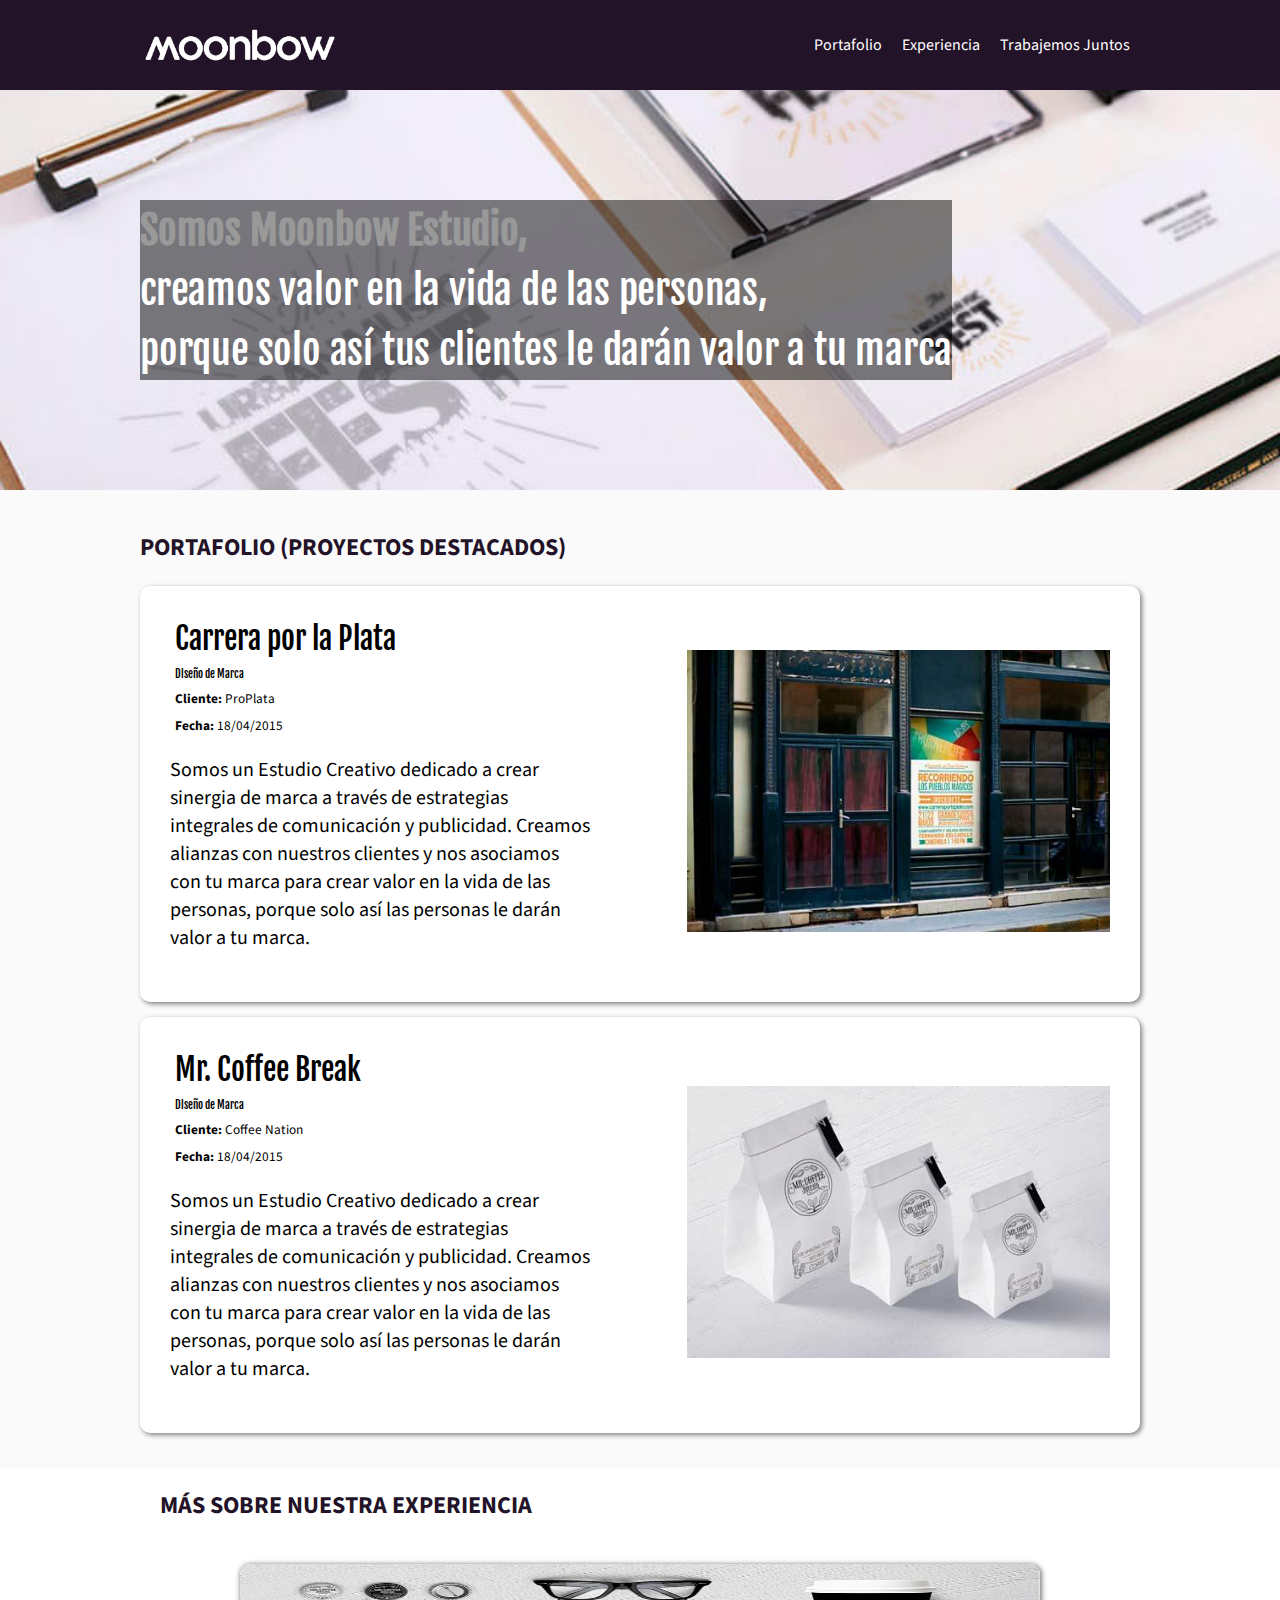
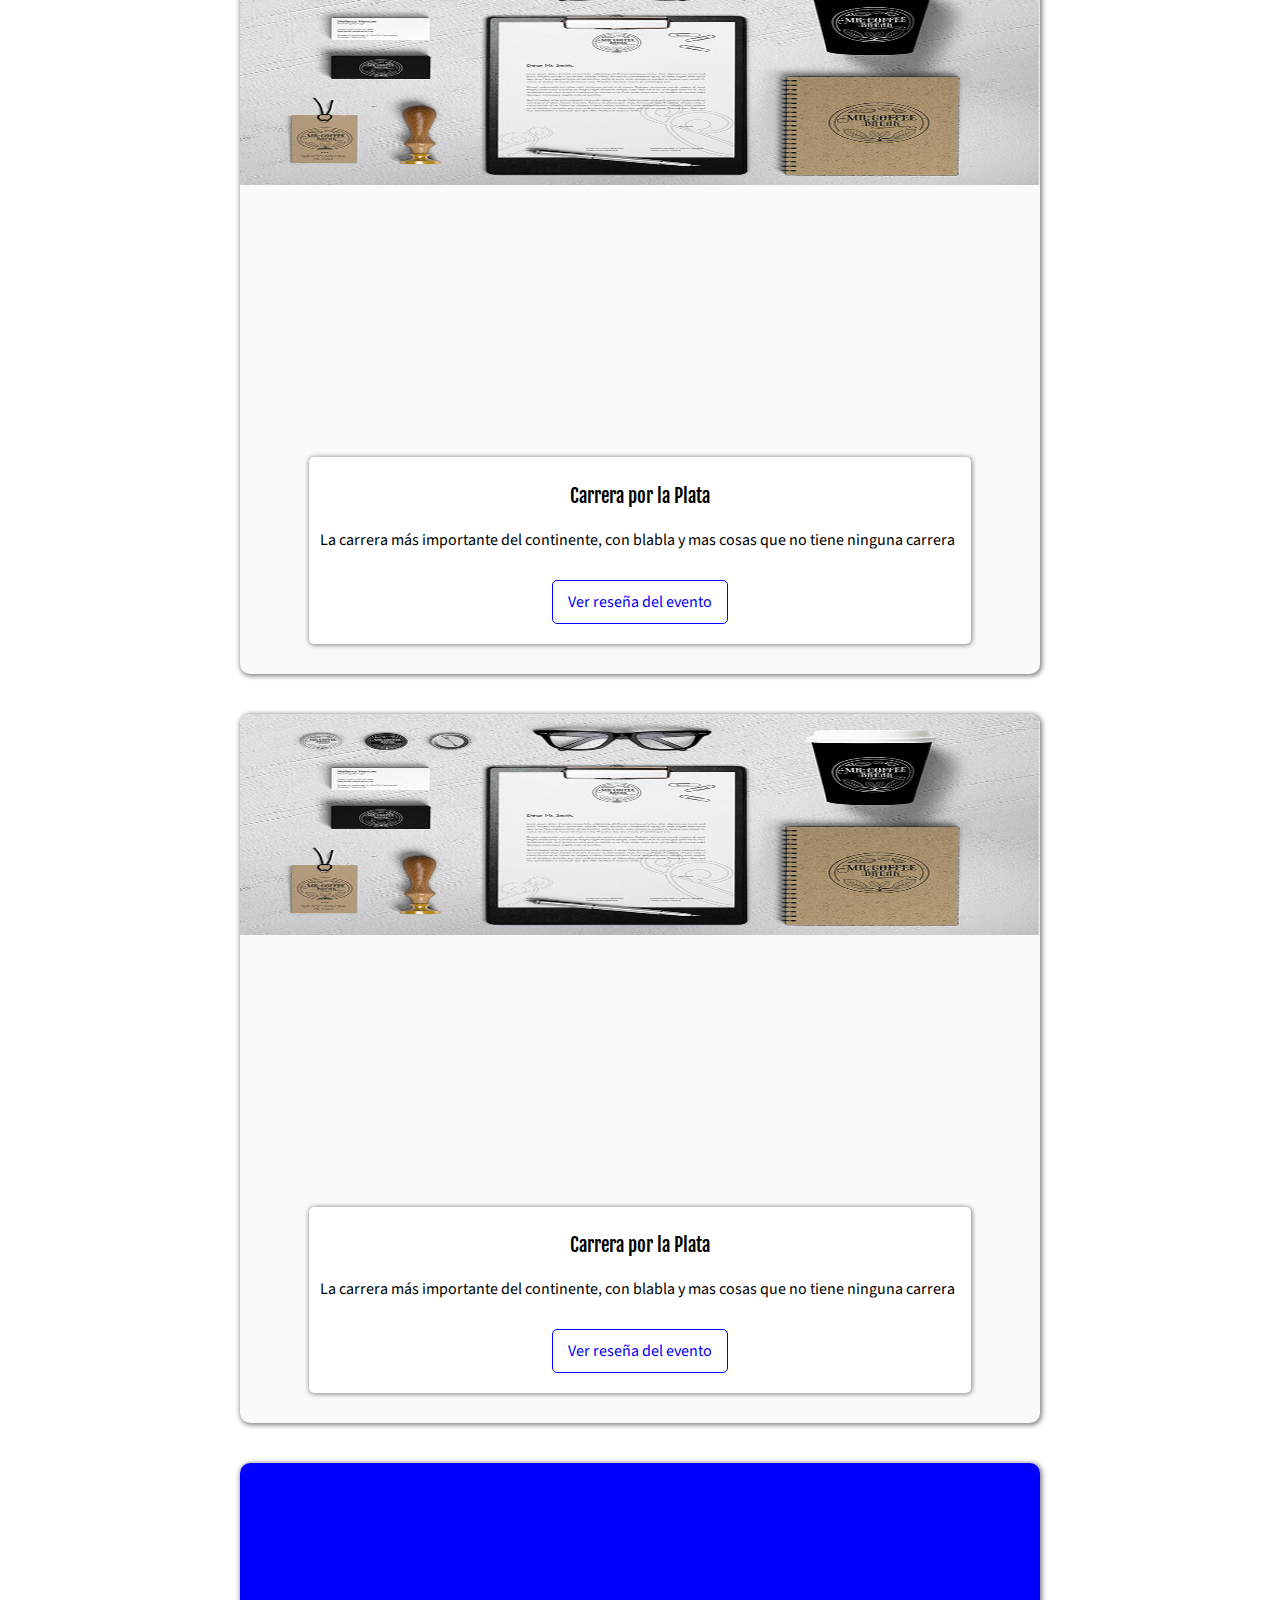
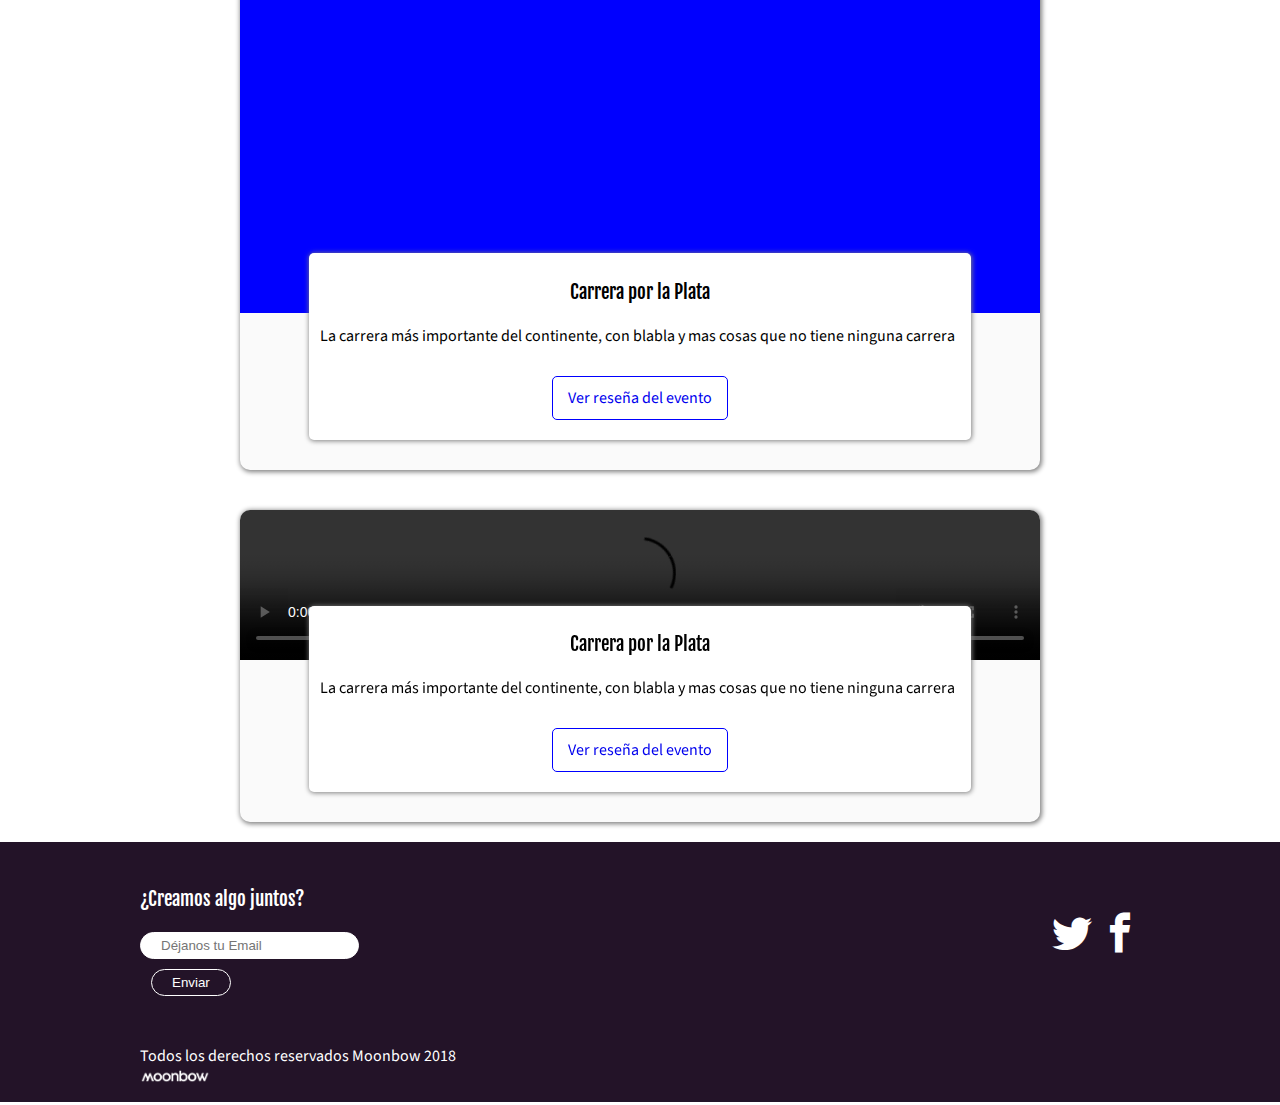
==== commit 892cbd07: "opti img" ====
--- a/index.html
+++ b/index.html
@@ -6,7 +6,7 @@
 
     <meta name="viewport" content="width=device-width, initial-scale=1">
     <style media="screen">
-      @font-face{font-family:'icomoon';src:url('../fonts/icomoon.eot?7xjzjz');src:url('../fonts/icomoon.eot?7xjzjz#iefix') format('embedded-opentype'),url('../fonts/icomoon.ttf?7xjzjz') format('truetype'),url('../fonts/icomoon.woff?7xjzjz') format('woff'),url('../fonts/icomoon.svg?7xjzjz#icomoon') format('svg');font-weight:normal;font-style:normal}[class^="icon-"]{font-family:'icomoon'!important;speak:none;font-style:normal;font-weight:normal;font-variant:normal;text-transform:none;line-height:1;-webkit-font-smoothing:antialiased;-moz-osx-font-smoothing:grayscale}.icon-menu:before{content:"\e9bd"}.burger-button{width:40px;height:40px;border-radius:50%;background-color:rgba(0,0,0,.80);display:none;line-height:40px;text-align:center;position:fixed;left:10px;top:10px;color:white;z-index:1}body{font-family:'Source Sans Pro',sans-serif;margin:0px}h1,h2,h3,h6{font-family:'Fjalla One',sans-serif;font-weight:normal;line-height:1.5}h1{font-size:40px;line-height:1.5;letter-spacing:-.2px;color:white;margin:0;background:rgba(0,0,0,0.5)}h2{color:#231328;text-transform:uppercase;font-family:'Source Sans Pro',sans-serif;font-weight:bold;font-size:24px;margin-top:0px;padding-top:20px}h1 strong{color:#999999}.logo{display:flex;align-items:center;height:inherit}.header{background-color:#231328;color:white;height:90px;display:flex;justify-content:space-between;flex-wrap:wrap}.menu{height:inherit}.header ol{display:flex;height:inherit}.header ol li{display:flex;align-items:center;height:inherit}ol{margin:0;padding:0;list-style:none}figure{margin:0}.header a{display:flex;color:white;text-decoration:none;margin:0px 10px;align-items:center;height:inherit}.hero{display:flex;height:400px;background-image:url('../allstuff2.jpg');background-color:#231328;background-size:500px;background-repeat:no-repeat;background-position:right;background-size:cover;padding:0px 30px;align-items:center;justify-content:space-between;flex-wrap:wrap}.portfolio{background:#fafafa;padding:20px 20px}.project{box-shadow:2px 2px 5px gray;border-radius:10px;margin-bottom:15px;padding:30px;background:white;display:flex;align-items:center;justify-content:space-between;flex-wrap:wrap}.project-tittle{font-size:30px;margin-bottom:5px;margin-top:0;margin:0 5px}.project-description{font-size:20px}.project-details{width:45%}.project-date{margin:5px}.project-client{margin:5px}.project-desing{margin:5px}.project-image{max-width:100%}.project-imageContainer{max-width:45%}.container{max-width:1000px;flex:1;margin:0 auto;display:inherit;align-items:inherit;justify-content:inherit;height:inherit;flex-wrap:inherit}@media screen and (max-width:767px){.burger-button{display:block}.container{padding:3px;display:block;text-align:center}.header{display:block;height:auto;justify-content:center}.header a{height:50px;font-size:2em}.header ol{display:block}.header ol li{justify-content:center;margin:30px}.menu{position:fixed;background-color:rgba(0,0,0,.0);left:-100vw;top:0;bottom:0;width:100vw;display:flex;justify-content:center;align-items:center}.logo{height:60px;justify-content:center}.hero{height:auto}h1{font-size:1.5em;margin:.5em 0;text-align:left}.project{display:block;font-size:16px}.project-details{width:auto;font-size:1.6em}.project-tittle{font-size:1.3em}.project-desing{font-size:.9em}.project-client{font-size:.8em}.project-date{font-size:.8em}.project-description{font-size:.9em}.project-imageContainer{width:auto;text-align:center;max-width:none}.project-image{width:100%}}@media screen and (max-width:480px){.project{display:block;font-size:12px}}
+      @font-face{font-family:'icomoon';src:url('/fonts/icomoon.eot?7xjzjz');src:url('/fonts/icomoon.eot?7xjzjz#iefix') format('embedded-opentype'),url('/fonts/icomoon.ttf?7xjzjz') format('truetype'),url('/fonts/icomoon.woff?7xjzjz') format('woff'),url('/fonts/icomoon.svg?7xjzjz#icomoon') format('svg');font-weight:normal;font-style:normal}[class^="icon-"]{font-family:'icomoon'!important;speak:none;font-style:normal;font-weight:normal;font-variant:normal;text-transform:none;line-height:1;-webkit-font-smoothing:antialiased;-moz-osx-font-smoothing:grayscale}.icon-menu:before{content:"\e9bd"}.burger-button{width:40px;height:40px;border-radius:50%;background-color:rgba(0,0,0,.80);display:none;line-height:40px;text-align:center;position:fixed;left:10px;top:10px;color:white;z-index:1}body{font-family:'Source Sans Pro',sans-serif;margin:0px}h1,h2,h3,h6{font-family:'Fjalla One',sans-serif;font-weight:normal;line-height:1.5}h1{font-size:40px;line-height:1.5;letter-spacing:-.2px;color:white;margin:0;background:rgba(0,0,0,0.5)}h2{color:#231328;text-transform:uppercase;font-family:'Source Sans Pro',sans-serif;font-weight:bold;font-size:24px;margin-top:0px;padding-top:20px}h1 strong{color:#999999}.logo{display:flex;align-items:center;height:inherit}.header{background-color:#231328;color:white;height:90px;display:flex;justify-content:space-between;flex-wrap:wrap}.menu{height:inherit}.header ol{display:flex;height:inherit}.header ol li{display:flex;align-items:center;height:inherit}ol{margin:0;padding:0;list-style:none}figure{margin:0}.header a{display:flex;color:white;text-decoration:none;margin:0px 10px;align-items:center;height:inherit}.hero{display:flex;height:400px;background-image:url('../allstuff2.jpg');background-color:#231328;background-size:500px;background-repeat:no-repeat;background-position:right;background-size:cover;padding:0px 30px;align-items:center;justify-content:space-between;flex-wrap:wrap}.portfolio{background:#fafafa;padding:20px 20px}.project{box-shadow:2px 2px 5px gray;border-radius:10px;margin-bottom:15px;padding:30px;background:white;display:flex;align-items:center;justify-content:space-between;flex-wrap:wrap}.project-tittle{font-size:30px;margin-bottom:5px;margin-top:0;margin:0 5px}.project-description{font-size:20px}.project-details{width:45%}.project-date{margin:5px}.project-client{margin:5px}.project-desing{margin:5px}.project-image{max-width:100%}.project-imageContainer{max-width:45%}.container{max-width:1000px;flex:1;margin:0 auto;display:inherit;align-items:inherit;justify-content:inherit;height:inherit;flex-wrap:inherit}@media screen and (max-width:767px){.burger-button{display:block}.container{padding:3px;display:block;text-align:center}.header{display:block;height:auto;justify-content:center}.header a{height:50px;font-size:2em}.header ol{display:block}.header ol li{justify-content:center;margin:30px}.menu{position:fixed;background-color:rgba(0,0,0,.0);left:-100vw;top:0;bottom:0;width:100vw;display:flex;justify-content:center;align-items:center}.logo{height:60px;justify-content:center}.hero{height:auto}h1{font-size:1.5em;margin:.5em 0;text-align:left}.project{display:block;font-size:16px}.project-details{width:auto;font-size:1.6em}.project-tittle{font-size:1.3em}.project-desing{font-size:.9em}.project-client{font-size:.8em}.project-date{font-size:.8em}.project-description{font-size:.9em}.project-imageContainer{width:auto;text-align:center;max-width:none}.project-image{width:100%}}@media screen and (max-width:480px){.project{display:block;font-size:12px}}
     </style>
   </head>
     <body>
